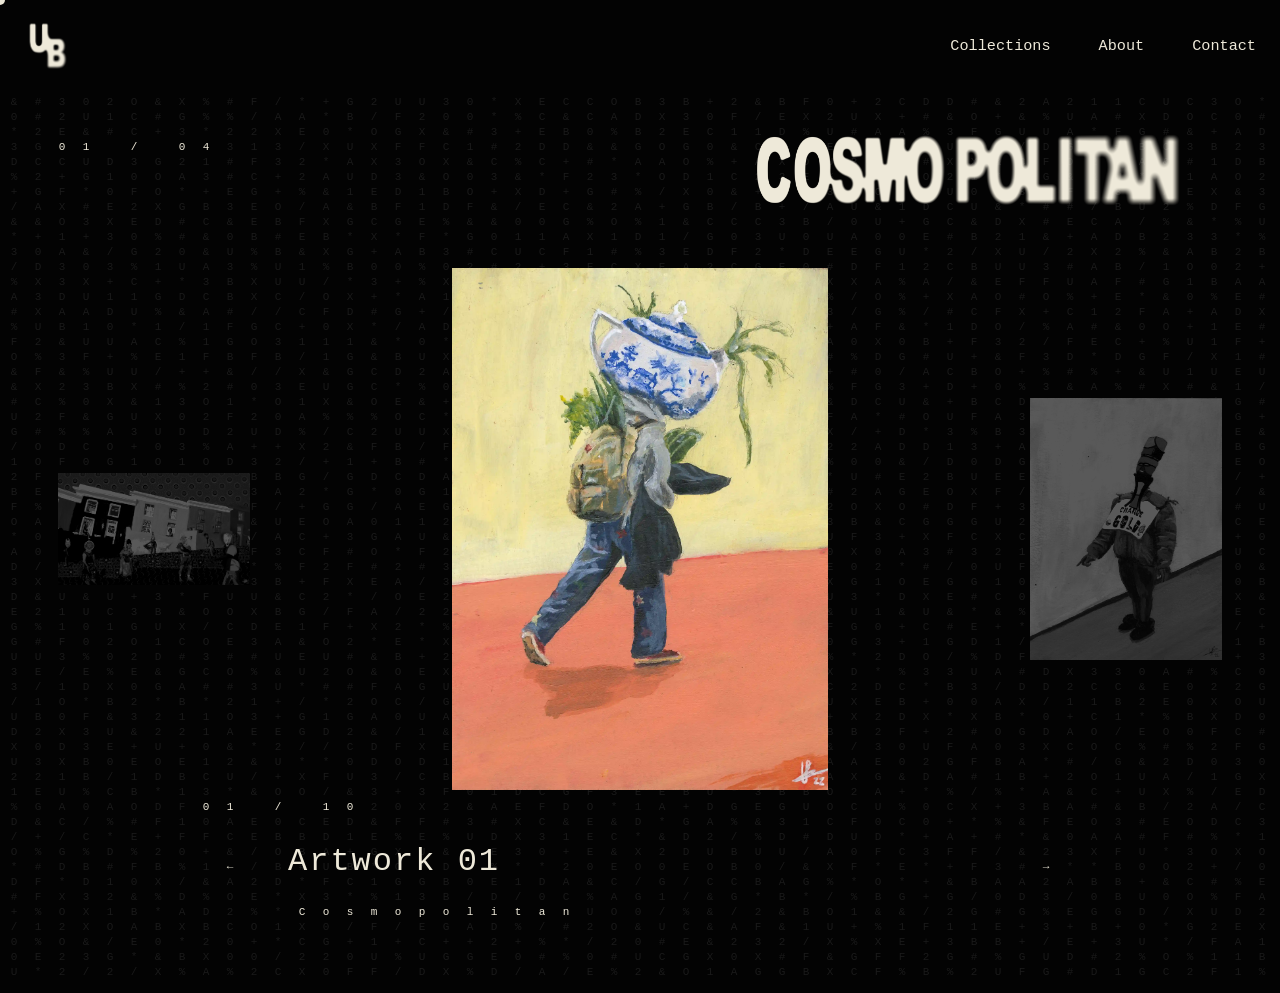
==== collections/cosmopolitan.html @ 3a24d465 "Initial portfolio upload" ====
<!DOCTYPE html>
<html lang="en">

<head>

    <meta charset="UTF-8">
    <meta name="viewport" content="width=device-width, initial-scale=1.0">

    <link rel="preconnect" href="https://fonts.googleapis.com">
    <link rel="preconnect" href="https://fonts.gstatic.com" crossorigin>

    <link
        href="https://fonts.googleapis.com/css2?family=Archivo+Black&family=Lavishly+Yours&display=swap"
        rel="stylesheet"
    >

    <link rel="stylesheet" href="../css/style.css">
    <link rel="stylesheet" href="../css/collection.css">

    <title>Human Form — Ugo Bodard</title>

</head>

<body>
    <canvas id="character-base"></canvas>
    <canvas id="character-hover"></canvas>

    <div class="custom-cursor"></div>

    <header>

        <nav>

            <a href="../index.html" class="logo">
                <img
                    src="../images/assets/UB Logo.png"
                    alt="Ugo Bodard Signature"
                >
            </a>

            <ul class="nav-links">
                <li><a href="../index.html#collections">Collections</a></li>
                <li><a href="../index.html#about">About</a></li>
                <li><a href="../index.html#contact">Contact</a></li>
            </ul>

        </nav>

    </header>

    <div class="collection-heading">
        <img src="../images/assets/C Title.png" alt="Cosmopolitan" class="collection-title">
    </div>


    <main class="collection-page">

        <section class="artwork-gallery">

            <div class="artwork-stage">

                <!-- Previous artwork -->

                <button
                    class="side-artwork previous-artwork"
                    id="previousArtwork"
                    aria-label="Previous artwork"
                >
                    <img src="" alt="">
                </button>


                <!-- Main artwork -->

                <div class="main-artwork" id="mainArtwork">

                    <img
                        id="mainImage"
                        src=""
                        alt=""
                    >

                </div>


                <!-- Next artwork -->

                <button
                    class="side-artwork next-artwork"
                    id="nextArtwork"
                    aria-label="Next artwork"
                >
                    <img src="" alt="">
                </button>

            </div>


            <div class="artwork-information">

                <h2 id="artworkTitle">
                    Artwork
                </h2>

            </div>

        </section>

    </main>


    <!-- FULLSCREEN IMAGE VIEWER -->
    <div class="image-viewer" id="imageViewer" aria-hidden="true">
        <button
            class="viewer-close"
            id="viewerClose"
            type="button"
            aria-label="Close image viewer"
        >×</button>

        <button
            class="viewer-arrow viewer-previous"
            id="viewerPrevious"
            type="button"
            aria-label="Previous artwork"
        >←</button>

        <div class="viewer-content" id="viewerContent">
            <img id="viewerImage" src="" alt="">
        </div>

        <div class="magnifier-lens" id="magnifierLens" aria-hidden="true">
            <img id="magnifierLensImage" src="" alt="">
        </div>

        <button
            class="viewer-arrow viewer-next"
            id="viewerNext"
            type="button"
            aria-label="Next artwork"
        >→</button>

        <div class="viewer-controls">
            <button id="viewerZoomOut" type="button" aria-label="Zoom out">−</button>
            <span id="viewerZoomLevel">100%</span>
            <button id="viewerZoomIn" type="button" aria-label="Zoom in">+</button>
            <button id="viewerZoomReset" type="button">RESET</button>
        </div>

        <div class="viewer-caption" id="viewerCaption"></div>
    </div>

    <script>
    window.collectionConfig = {
        name: "Cosmopolitan",
        artworks: Array.from({ length: 10 }, (_, i) => {
            const number = i + 1;
            return {
                image: `../images/Webp/Cosmopolitan/C${number}.webp`,
                title: `Artwork ${String(number).padStart(2, "0")}`,
                meta: "Cosmopolitan",
                originalImage: `../images/C${number}.jpeg`
            };
        })
    };
    </script>

    <script src="../js/collection.js"></script>

</body>

</html>
---- css/style.css ----
/* =========================================================
   VARIABLES / RESET
========================================================= */
:root{

    /* Colours */

    --background:#030303;
    --text:#eee9d9;
    --secondary:#BEBEB8;

    /* Fonts */

    --title-font:"Courier New", serif;
    --body-font:"Inter", sans-serif;

    /* Spacing */

    --space-xs:0.5rem;
    --space-sm:1rem;
    --space-md:2rem;
    --space-lg:4rem;
    --space-xl:8rem;

    /* Container */

    --container-width:1400px;

    /* Animation */

    --transition:300ms ease;

}

*{
    margin:0;
    padding:0;
    box-sizing:border-box;
}

/* =========================================================
   GLOBAL
========================================================= */

html{
    scroll-behavior:smooth;
}
body{
    background:var(--background);

    color:var(--text);

    font-family:var(--body-font);

    overflow-x:hidden;

    position: relative;
}
a,
button,
input,
textarea,
select,
[role="button"] {
    cursor: none;
}
* {
    cursor: none !important;
}
main {
    position: relative;
    z-index: 1;
}

/* =========================================================
   CUSTOM CURSOR
========================================================= */

@media (hover: none) and (pointer: coarse) {

    .custom-cursor {
        display: none;
    }

    #character-hover {
        display: none;
    }

}

.custom-cursor {
    position: fixed;

    width: 10px;
    height: 10px;

    border-radius: 50%;

    background: var(--text);

    pointer-events: none;

    z-index: 2147483647;

    transform: translate(-50%, -50%);

    mix-blend-mode: difference;

    transition:
        width 0.2s ease,
        height 0.2s ease;
}
.custom-cursor.active {
    width: 28px;
    height: 28px;
}

/* =========================================================
   CHARACTER BACKGROUND
========================================================= */

.character-background {
    position: absolute;

    top: 0;
    left: 0;

    width: 100%;
    height: 100%;

    z-index: 0;

    pointer-events: none;
}
#character-base,
#character-hover {
    position: absolute;

    top: 0;
    left: 0;

    width: 100%;
    height: 100%;
}
#character-hover {
    pointer-events: none;
}
.character {
    display: block;

    text-align: center;

    opacity: 0.7;

    user-select: none;
}

/* =========================================================
   HEADER / NAVIGATION
========================================================= */

header {
    position: fixed;

    top: 0;
    left: 0;

    width: 100%;
    height: 90px;

    background: var(--background);

    z-index: 1000;
}
nav{
    height: 100%;

    display:flex;
    justify-content:space-between;
    align-items:center;

    padding: 0 1.5rem;
}
.logo {
    display: flex;
    align-items: center;
}
.logo img {

    height: 55px;

    width: auto;

    transition:transform var(--transition);

}
.logo:hover img {

    transform: scale(1.05);

}
.nav-links {
    display:flex;

    gap:3rem;

    list-style:none;
}
.nav-links a {

    font-family: "Courier New", monospace;

    color:var(--text);

    text-decoration:none;

    font-size:0.95rem;

    transition:opacity var(--transition);
}
.nav-links a:hover{

    opacity:.6;

}

/* =========================================================
   PAGE
========================================================= */

.page {
    position: relative;
}

/* =========================================================
   CONTAINER
========================================================= */

.container {
    width: 100%;
    max-width: var(--container-width);
    margin-inline: auto;
    padding-inline: 0;
}

/* =========================================================
   INTRO
========================================================= */
.intro {
    position: relative;
    height: calc(20vh + 83vw);
}

/* =========================================================
   HERO
========================================================= */

@media (max-width: 768px) {

    .hero {
        min-height: 100svh;
    }

}
.hero {
    position: relative;
    z-index: 2;
}
.hero-title {
    width: 90vw;
    max-width: 1600px;

    position: absolute;

    left: 2vw;
    top: 10vh;

    z-index: 2;
}
.hero-logo {
    display: block;
    width: 90vw;
    max-width: 1600px;
    height: auto;
}
.hero-name {
    display: flex;
    flex-direction: column;
    align-items: flex-start;
    margin: 0;

    font-family: "Archivo Black", sans-serif;
    font-size: clamp(5rem, 15vw, 16rem);
    font-weight: 400;
    line-height: 0.85;
    letter-spacing: -0.06em;
}
.hero-name span {
    display: block;
    position: relative;
    color: var(--text);
    isolation: isolate;
}
.hero-name span::after {
    content: attr(data-text);
    position: absolute;
    inset: 0;
    color: var(--text);
    filter: blur(7px);
    opacity: 0.9;
    -webkit-mask-image: linear-gradient(
        to right,
        transparent 0%,
        transparent 10%,
        black 100%
    );
    mask-image: linear-gradient(
        to right,
        transparent 0%,
        transparent 10%,
        black 100%
    );
    pointer-events: none;
    z-index: -1;
}
/* =========================================================
   FEATURED ARTWORK
========================================================= */

.featured .container {
    width: 100%;
    height: 100%;
    max-width: none;
    margin: 0;
    padding: 0;
}
.featured {
    position: absolute;

    top: calc(20vh + 18vw);
    right: 0;

    width: 65vw;
    aspect-ratio: 1 / 1;

    z-index: 0;

    overflow: hidden;
}
.featured img {
    width: 100%;
    height: 100%;

    object-fit: cover;

    object-position: 50% 50%;

    transform: scale(2) translate(-10%, 20%);

    display: block;
}

/* =========================================================
   COLLECTION CARDS
========================================================= */

.collections {
    padding: var(--space-xl) 6vw;
}
.collection-card{

    position:relative;

    color:var(--text);

    text-decoration:none;

    display:block;

    height:150px;

    border-radius:0;

    overflow:hidden;

    margin-bottom:0rem;


}
.collection-card img{

    width:100%;

    height:100%;

    object-fit:cover;

    filter:grayscale(100%) contrast(140%) brightness(.35);

    transition: filter 600ms ease;
    will-change: filter;

}
.human-form-image{
    object-position: center 45%;
}
.fine-line-image{
    object-position: center 2%;
}
.plants-image{
    object-position: center 50%;
}
.cosmopolitan-image{
    object-position: center 17%;
}
.overlay{

    position:absolute;

    inset:0;

    background:linear-gradient(

        to right,

        rgba(0,0,0,.45),

        rgba(0,0,0,.25)

    );

}
.card-content{

    position:absolute;

    inset:0;

    display:flex;

    justify-content:space-between;

    align-items:top;

    padding:1rem;

}
.card-content h3{

    font-family:var(--title-font);

    font-size:1.5rem;

    font-weight:300;

    letter-spacing:3px;

}
.card-content span{

    font-size:2rem;

    transition:transform .4s ease;

}
.collection-card:hover img{

    filter:grayscale(100%) contrast(140%) brightness(1);

}
.collection-card:hover span{

    transform:translateX(10px);

}
.collections .collection-card:nth-of-type(1) {
    width: 60%;
    height: 200px;
    margin-bottom: 4rem;
}
.collections .collection-card:nth-of-type(2) {
    width: 70%;
    height: 240px;
    margin-left: auto;
    margin-bottom: 5rem;
}
.collections .collection-card:nth-of-type(3) {
    width: 80%;
    height: 160px;
    margin-left: 5%;
    margin-bottom: 3rem;
}
.collections .collection-card:nth-of-type(4) {
    width: 65%;
    height: 280px;
    margin-left: auto;
    margin-bottom: 4rem;
}

/* =========================================================
   ABOUT
========================================================= */

.about {
    position: relative;
    min-height:35vh;
    padding: 0 6vw 2rem;
}

/* =========================================================
   GRID EMAIL LINK
========================================================= */

.grid-email-link {
    position: absolute;

    display: block;

    z-index: 10;

    background: transparent;

    cursor: none;

    pointer-events: auto;
}

/* =========================================================
   FOOTER
========================================================= */

footer {
    position: relative;
    min-height: 100px;
    width: 100%;
}
.grid-back-to-top {
    position: absolute;
    display: block;
    z-index: 10;
    background: transparent;
    cursor: none;
}
---- css/collection.css ----
/* =========================================================
   COLLECTION PAGE
========================================================= */

/* =========================================================
   CHARACTER GRID BACKGROUND
========================================================= */
html,
body {
    margin: 0;
    padding: 0;
}
#character-base,
#character-hover {
    position: absolute;

    top: 0;
    left: 0;

    width: 100%;
    height: 100%;

    pointer-events: none;

    z-index: 0;
}
header {
    position: fixed;

    top: 0;
    left: 0;

    width: 100%;

    z-index: 100;
}
.collection-page {
    position: relative;
    z-index: 10;
}
.custom-cursor {
    position: fixed !important;
    z-index: 99999 !important;
    pointer-events: none;
}

/* =========================================================
   COLLECTION HEADING
========================================================= */

.collection-heading {
    width: 100%;
    box-sizing: border-box;

    padding: 110px 6vw 0;

    margin-bottom: 20px;

    display: flex;

    justify-content: flex-end;

    align-items: baseline;
    position: relative;
    z-index: 20;
    isolation: isolate;
}
.collection-title {
    display: block;
    height: 120px;
    width: auto;
    max-width: 100%;
    object-fit: contain;

}

.collection-title[src*="HF Title"] {
    height: 190px;
}

.collection-title[src*="FL Title"] {
    height: 190px;
}

.collection-number {
    font-family: "Courier New", monospace;

    font-size: 11px;

    color: var(--secondary);
}

/* =========================================================
   GALLERY
========================================================= */

.artwork-gallery {
    width: 100%;

    position: relative;
}

/* =========================================================
   ARTWORK STAGE
========================================================= */

.artwork-stage {
    width: 100%;

    height: 62vh;

    min-height: 450px;

    display: flex;

    align-items: center;

    justify-content: center;

    gap: 3vw;

    overflow: hidden;

    position: relative;

    touch-action: pan-y;
}

/* =========================================================
   MAIN ARTWORK
========================================================= */

.main-artwork {
    width: min(55vw, 760px);

    height: 58vh;

    display: flex;

    align-items: center;

    justify-content: center;

    position: relative;

    z-index: 5;

    transition:
        opacity 500ms ease,
        transform 600ms cubic-bezier(.22,.61,.36,1);
}
.main-artwork img {
    max-width: 100%;
    max-height: 100%;

    width: auto;
    height: auto;

    object-fit: contain;

    display: block;
}

/* =========================================================
   SIDE ARTWORKS
========================================================= */

.side-artwork {
    width: min(15vw, 220px);

    height: 42vh;

    min-height: 260px;

    border: none;

    background: transparent;

    padding: 0;

    display: flex;

    align-items: center;

    justify-content: center;

    overflow: hidden;

    transition: opacity 400ms ease, transform 600ms cubic-bezier(.22,.61,.36,1);

    flex-shrink: 0;
}
.side-artwork img {
    width: 100%;

    height: 100%;

    object-fit: contain;

    display: block;

    filter:grayscale(100%) contrast(140%) brightness(.35);
}

/* =========================================================
   INFORMATION
========================================================= */

.artwork-information {
    width: min(760px, 55vw);

    margin: 35px auto 0;

    text-align: left;

    position: relative;

    min-height: 150px;
}
.artwork-information h2 {
    font-family: "Courier New", serif;

    font-size: 2rem;

    font-weight: 400;

    letter-spacing: 2px;

    margin-bottom: 6px;
}
.artwork-meta {
    font-family: "Courier New", monospace;

    font-size: 11px;

    color: var(--secondary);

    margin-bottom: 18px;
}

/* =========================================================
   NAVIGATION
========================================================= */

.gallery-navigation {
    width: min(760px, 55vw);

    margin: 35px auto 0;

    display: flex;

    justify-content: space-between;
}
.gallery-navigation button {
    border: none;

    background: transparent;

    color: var(--text);

    font-family: "Courier New", monospace;

    font-size: 10px;

    letter-spacing: 1px;

    padding: 8px 0;

    transition: opacity 250ms ease;
}
.gallery-navigation button:hover {
    opacity: .5;
}

/* =========================================================
   MOBILE
========================================================= */

@media (max-width: 768px) {

    .collection-page {
        padding-top: 110px;
    }
    .collection-heading {
        padding: 110px 6vw 0;

        margin-bottom: 25px;
    }
    .collection-heading h1 {
        font-size: 3rem;
    }
    .collection-number {
        font-size: 8px;
    }
    .artwork-stage {
        height: 55vh;

        min-height: 380px;

        gap: 8vw;
    }
    .main-artwork {
        width: 70vw;

        height: 50vh;
    }
    .side-artwork {
        position: absolute;

        width: 18vw;

        height: 35vh;

        opacity: .2;
    }
    .previous-artwork {
        left: -7vw;
    }
    .next-artwork {
        right: -7vw;
    }
    .artwork-information {
        width: 70vw;

        margin-top: 25px;
    }
    .artwork-information h2 {
        font-size: 1.6rem;

    }
    .gallery-navigation {
        width: 70vw;

        margin-top: 30px;
    }
}

/* =========================================================
   FULLSCREEN IMAGE VIEWER
========================================================= */

.image-viewer {
    position: fixed;
    inset: 0;
    z-index: 99990;

    display: none;
    align-items: center;
    justify-content: center;

    background: #111;
    color: #eee9d9;
}

.image-viewer.is-open {
    display: flex;
}

.viewer-content {
    width: 100%;
    height: 100%;

    display: flex;
    align-items: center;
    justify-content: center;

    overflow: auto;
    padding: 70px 90px 100px;
    box-sizing: border-box;
}

.viewer-content img {
    display: block;

    max-width: 100%;
    max-height: 100%;

    width: auto;
    height: auto;

    object-fit: contain;
    transform-origin: center;

    transition: transform 200ms ease;
}

.viewer-close,
.viewer-arrow,
.viewer-controls button {
    border: none;
    background: transparent;
    color: #eee9d9;

    font-family: "Courier New", monospace;
    cursor: pointer;
}

.viewer-close {
    position: absolute;
    top: 24px;
    right: 30px;

    font-size: 36px;
    line-height: 1;
    z-index: 2;
}

.viewer-arrow {
    position: absolute;
    top: 50%;
    transform: translateY(-50%);

    padding: 15px;
    font-size: 28px;
    z-index: 2;

    transition: opacity 200ms ease;
}

.viewer-previous {
    left: 20px;
}

.viewer-next {
    right: 20px;
}

.viewer-close:hover,
.viewer-arrow:hover,
.viewer-controls button:hover {
    opacity: 0.5;
}

.viewer-controls {
    position: fixed;
    bottom: 22px;
    left: 50%;
    transform: translateX(-50%);

    display: flex;
    align-items: center;
    justify-content: center;
    gap: 14px;

    padding: 8px 16px;
    border: 1px solid rgba(238, 233, 217, 0.16);
    border-radius: 30px;
    background: rgba(17, 17, 17, 0.94);
    backdrop-filter: blur(12px);
    -webkit-backdrop-filter: blur(12px);

    color: #eee9d9;
    font-family: "Courier New", monospace;
    font-size: 12px;

    z-index: 10;
    white-space: nowrap;
}

.viewer-controls button {
    min-width: 28px;
    min-height: 28px;
    padding: 4px;

    border: none;
    background: transparent;
    color: #eee9d9;

    font-size: 18px;
    cursor: pointer;
}

.viewer-controls button:hover {
    opacity: 0.6;
}

#viewerZoomReset {
    font-size: 10px;
    letter-spacing: 1px;
}

.viewer-caption {
    position: absolute;
    bottom: 31px;
    left: 30px;

    max-width: 30%;
    overflow-wrap: anywhere;

    font-family: "Courier New", monospace;
    font-size: 10px;
    letter-spacing: 1px;
    color: #bebeb8;

    z-index: 2;
}

@media (max-width: 768px) {
    .viewer-content {
        padding: 80px 35px 110px;
    }

    .viewer-previous {
        left: 0;
    }

    .viewer-next {
        right: 0;
    }

    .viewer-arrow {
        padding: 8px;
        font-size: 22px;
    }

    .viewer-close {
        top: 18px;
        right: 18px;
    }

    .viewer-caption {
        left: 15px;
        bottom: 25px;
        max-width: 32%;
        font-size: 9px;
    }

    .viewer-controls {
        bottom: 18px;
        gap: 8px;
    }
}

/* =========================================================
   BORDERLESS MAGNIFICATION LENS
========================================================= */

.magnifier-lens {
    position: fixed;
    left: 0;
    top: 0;

    width: 240px;
    height: 240px;

    border: none;
    border-radius: 50%;
    overflow: hidden;

    pointer-events: none;
    z-index: 100001;

    display: block;
    visibility: hidden;
    opacity: 0;

    transform: translate(-50%, -50%) scale(0.65);
    transform-origin: center;

    background: #111;

    transition:
        opacity 220ms ease,
        transform 280ms cubic-bezier(.22, .61, .36, 1),
        visibility 280ms;
}

.magnifier-lens.is-visible {
    visibility: visible;
    opacity: 1;
    transform: translate(-50%, -50%) scale(1);
}

.magnifier-lens img {
    position: absolute;
    display: block;

    max-width: none !important;
    max-height: none !important;
    width: auto;
    height: auto;

    object-fit: fill;
    transform: none !important;
    transform-origin: top left;
}

body.magnifier-active .custom-cursor {
    opacity: 0 !important;
}

.image-viewer.is-open #viewerImage {
    cursor: none;
}

@media (hover: none), (pointer: coarse) {
    .magnifier-lens {
        display: none !important;
    }

    body.magnifier-active .custom-cursor {
        opacity: 1 !important;
    }

    .image-viewer.is-open #viewerImage {
        cursor: auto;
    }
}
@media (max-width: 600px) {
    .viewer-controls {
        bottom: 12px;
        right: 12px;
        left: auto;
        transform: none;
        padding: 6px 9px;
        gap: 8px;
        max-width: calc(100vw - 24px);
    }

    .viewer-controls button {
        padding: 4px;
        font-size: 16px;
    }

    #viewerZoomLevel {
        font-size: 11px;
        min-width: 34px;
        text-align: center;
    }

    #viewerZoomReset {
        font-size: 9px;
    }
}
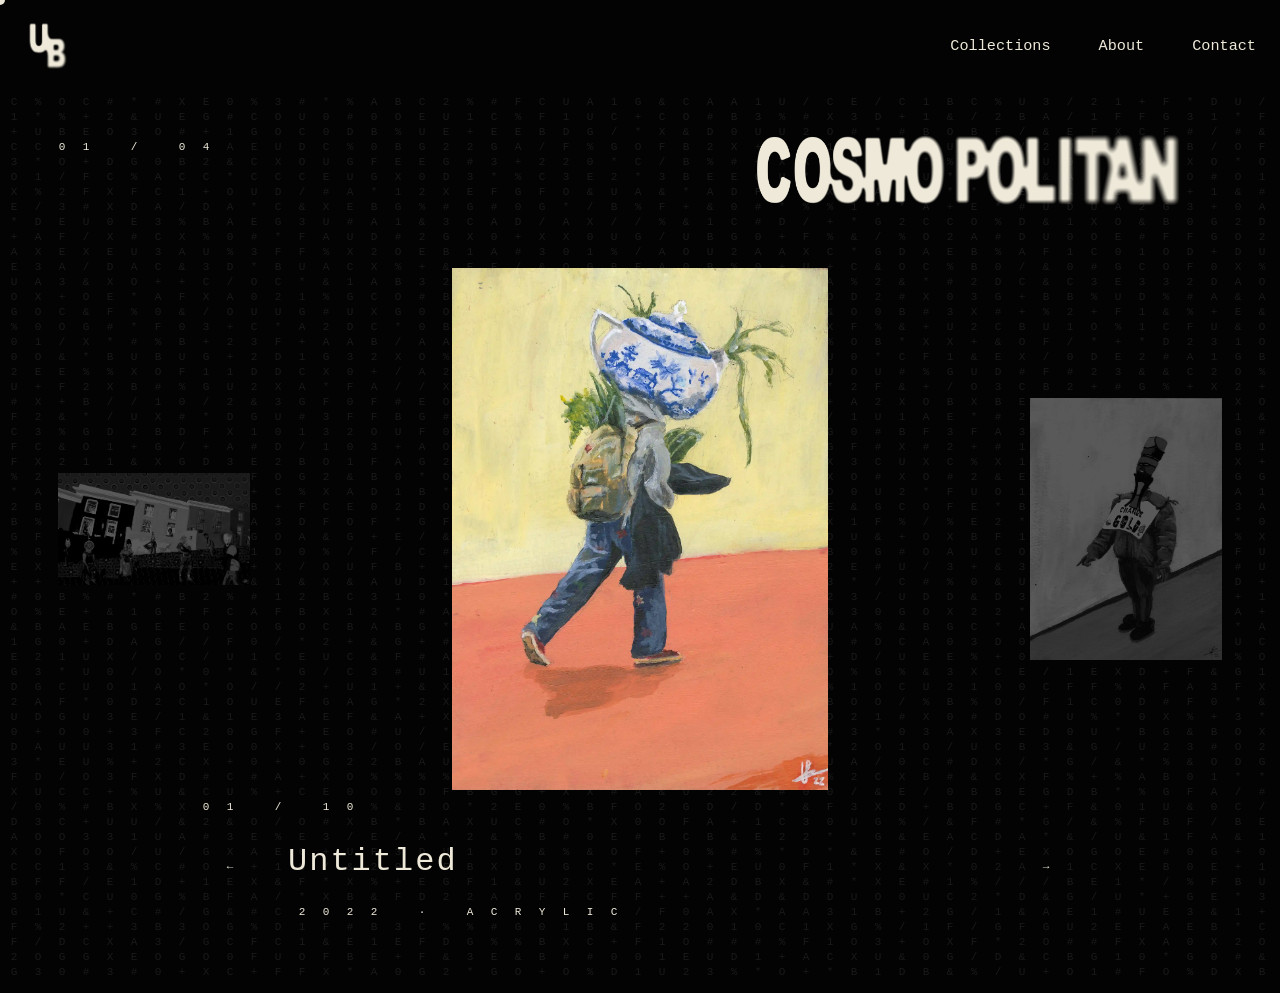
==== commit 17b7a92a: "Edits" ====
--- a/collections/cosmopolitan.html
+++ b/collections/cosmopolitan.html
@@ -153,15 +153,68 @@
     <script>
     window.collectionConfig = {
         name: "Cosmopolitan",
-        artworks: Array.from({ length: 10 }, (_, i) => {
-            const number = i + 1;
-            return {
-                image: `../images/Webp/Cosmopolitan/C${number}.webp`,
-                title: `Artwork ${String(number).padStart(2, "0")}`,
-                meta: "Cosmopolitan",
-                originalImage: `../images/C${number}.jpeg`
-            };
-        })
+        artworks:[
+            {
+                image: "../images/Webp/Cosmopolitan/C1.webp",
+                originalImage: "../images/C1.jpeg",
+                title: "Untitled",
+                meta: "2022 · ACRYLIC",
+            },
+            {
+                image: "../images/Webp/Cosmopolitan/C2.webp",
+                originalImage: "../images/C2.jpeg",
+                title: "Untitled",
+                meta: "2022 · ACRYLIC",
+            },
+            {
+                image: "../images/Webp/Cosmopolitan/C3.webp",
+                originalImage: "../images/C3.jpeg",
+                title: "Untitled",
+                meta: "2022 · ACRYLIC & Textile",
+            },
+            {
+                image: "../images/Webp/Cosmopolitan/C4.webp",
+                originalImage: "../images/C4.jpeg",
+                title: "Untitled",
+                meta: "2022 · TEXTILE COLLAGE",
+            },
+            {
+                image: "../images/Webp/Cosmopolitan/C5.webp",
+                originalImage: "../images/C5.jpeg",
+                title: "Untitled",
+                meta: "2022 · TEXTILE COLLAGE",
+            },
+            {
+                image: "../images/Webp/Cosmopolitan/C6.webp",
+                originalImage: "../images/C6.jpeg",
+                title: "Untitled",
+                meta: "2022 · ACRYLIC & TEXTILE",
+            },
+            {
+                image: "../images/Webp/Cosmopolitan/C7.webp",
+                originalImage: "../images/C7.jpeg",
+                title: "Untitled",
+                meta: "2022 · ACRYLIC & TEXTILE",
+            },
+            {
+                image: "../images/Webp/Cosmopolitan/C8.webp",
+                originalImage: "../images/C8.jpeg",
+                title: "Untitled",
+                meta: "2022 · ACRYLIC",
+            },
+            {
+                image: "../images/Webp/Cosmopolitan/C9.webp",
+                originalImage: "../images/C9.jpeg",
+                title: "Untitled",
+                meta: "2022 · ACRYLIC & TEXTILE",
+            },
+            {
+                image: "../images/Webp/Cosmopolitan/C10.webp",
+                originalImage: "../images/C10.jpeg",
+                title: "Untitled",
+                meta: "2022 · ACRYLIC & TEXTILE",
+            }
+        ]
     };
     </script>
 
--- a/css/style.css
+++ b/css/style.css
@@ -273,7 +273,6 @@
     position: absolute;
 
     left: 2vw;
-    top: 10vh;
 
     z-index: 2;
 }
--- a/css/collection.css
+++ b/css/collection.css
@@ -632,3 +632,8 @@
         font-size: 9px;
     }
 }
+#artworkTitle.japanese-title {
+    font-family: "Noto Serif JP", serif;
+    letter-spacing: 0.05em;
+    font-size: 1.4rem;
+}
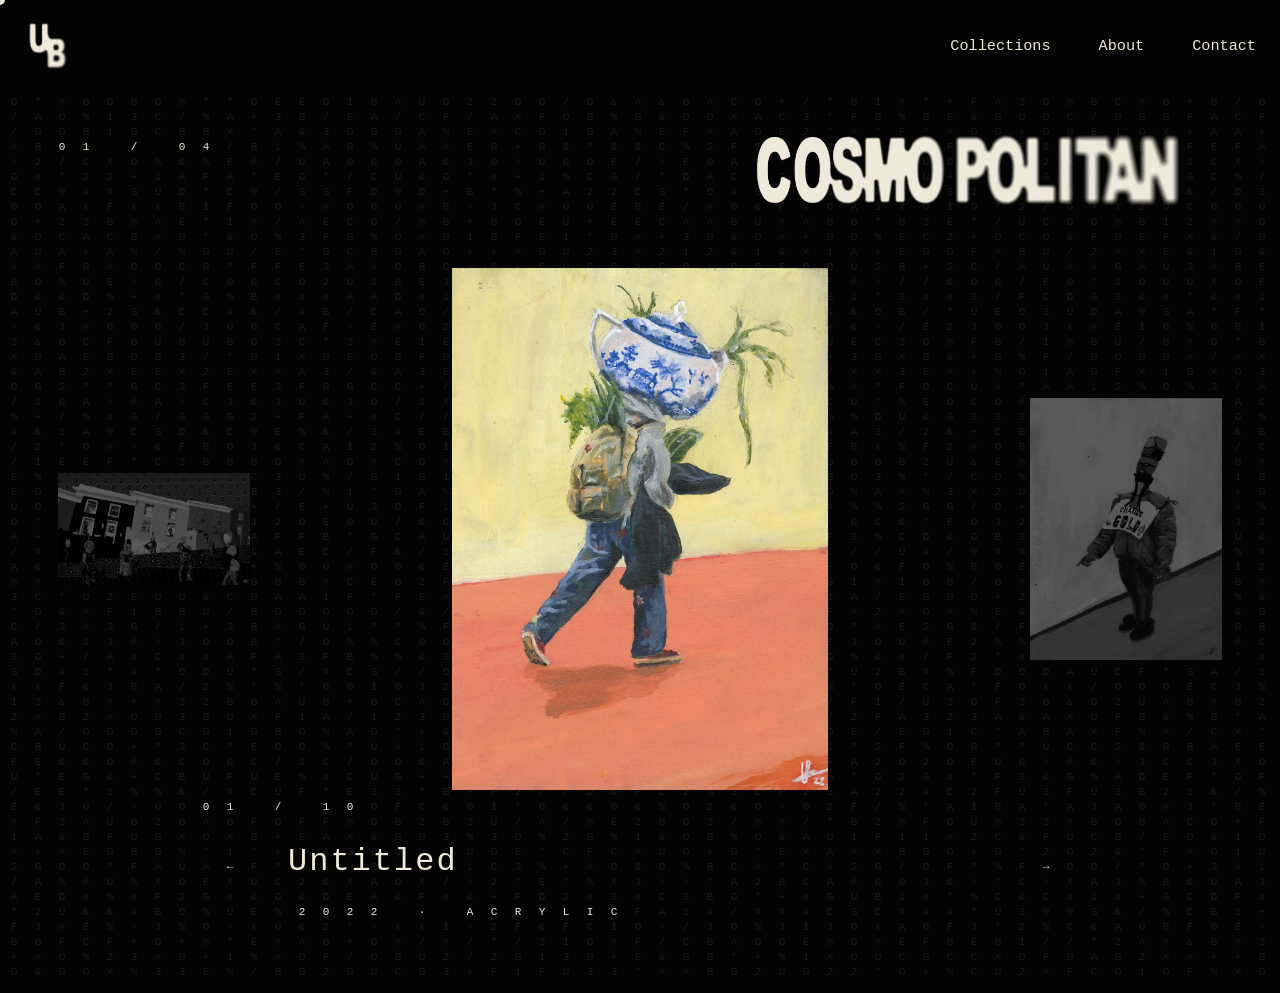
==== commit 419c3e20: "reducing Image sizes" ====
--- a/collections/cosmopolitan.html
+++ b/collections/cosmopolitan.html
@@ -156,61 +156,61 @@
         artworks:[
             {
                 image: "../images/Webp/Cosmopolitan/C1.webp",
-                originalImage: "../images/C1.jpeg",
+                originalImage: "../images/Webp/Cosmopolitan/C1.webp",
                 title: "Untitled",
                 meta: "2022 · ACRYLIC",
             },
             {
                 image: "../images/Webp/Cosmopolitan/C2.webp",
-                originalImage: "../images/C2.jpeg",
+                originalImage: "../images/Webp/Cosmopolitan/C2.webp",
                 title: "Untitled",
                 meta: "2022 · ACRYLIC",
             },
             {
                 image: "../images/Webp/Cosmopolitan/C3.webp",
-                originalImage: "../images/C3.jpeg",
+                originalImage: "../images/Webp/Cosmopolitan/C3.webp",
                 title: "Untitled",
                 meta: "2022 · ACRYLIC & Textile",
             },
             {
                 image: "../images/Webp/Cosmopolitan/C4.webp",
-                originalImage: "../images/C4.jpeg",
+                originalImage: "../images/Webp/Cosmopolitan/C4.webp",
                 title: "Untitled",
                 meta: "2022 · TEXTILE COLLAGE",
             },
             {
                 image: "../images/Webp/Cosmopolitan/C5.webp",
-                originalImage: "../images/C5.jpeg",
+                originalImage: "../images/Webp/Cosmopolitan/C5.webp",
                 title: "Untitled",
                 meta: "2022 · TEXTILE COLLAGE",
             },
             {
                 image: "../images/Webp/Cosmopolitan/C6.webp",
-                originalImage: "../images/C6.jpeg",
+                originalImage: "../images/Webp/Cosmopolitan/C6.webp",
                 title: "Untitled",
                 meta: "2022 · ACRYLIC & TEXTILE",
             },
             {
                 image: "../images/Webp/Cosmopolitan/C7.webp",
-                originalImage: "../images/C7.jpeg",
+                originalImage: "../images/Webp/Cosmopolitan/C7.webp",
                 title: "Untitled",
                 meta: "2022 · ACRYLIC & TEXTILE",
             },
             {
                 image: "../images/Webp/Cosmopolitan/C8.webp",
-                originalImage: "../images/C8.jpeg",
+                originalImage: "../images/Webp/Cosmopolitan/C8.webp",
                 title: "Untitled",
                 meta: "2022 · ACRYLIC",
             },
             {
                 image: "../images/Webp/Cosmopolitan/C9.webp",
-                originalImage: "../images/C9.jpeg",
+                originalImage: "../images/Webp/Cosmopolitan/C9.webp",
                 title: "Untitled",
                 meta: "2022 · ACRYLIC & TEXTILE",
             },
             {
                 image: "../images/Webp/Cosmopolitan/C10.webp",
-                originalImage: "../images/C10.jpeg",
+                originalImage: "../images/Webp/Cosmopolitan/C10.webp",
                 title: "Untitled",
                 meta: "2022 · ACRYLIC & TEXTILE",
             }
--- a/css/style.css
+++ b/css/style.css
@@ -273,6 +273,7 @@
     position: absolute;
 
     left: 2vw;
+    top: 7vh;
 
     z-index: 2;
 }
